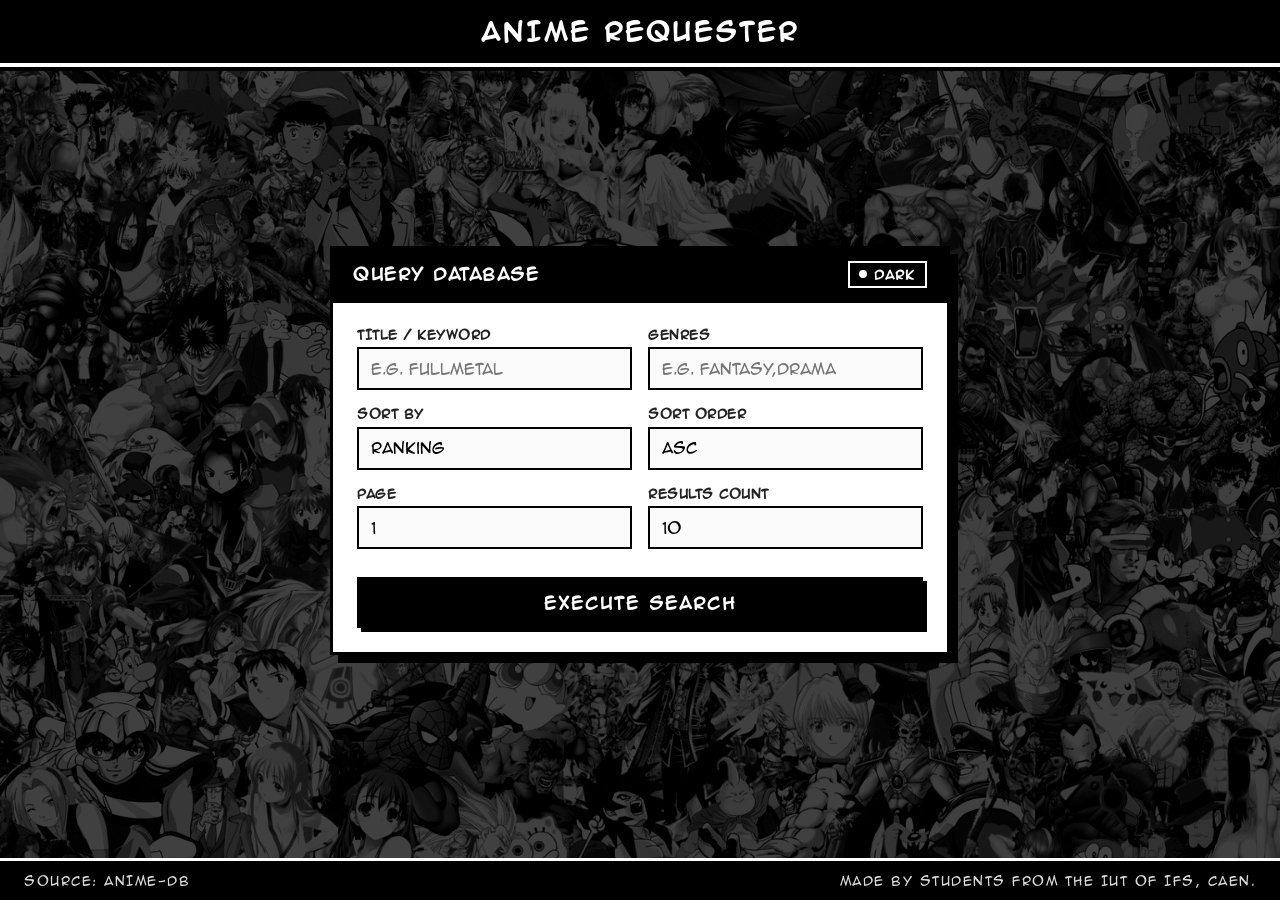
==== docs/index.html @ 2eed2f41 "Rename public to docs for GitHub Pages" ====
<!DOCTYPE html>
<html lang="fr">
<head>
    <meta charset="UTF-8">
    <meta name="viewport" content="width=device-width, initial-scale=1.0">
    <title>Anime Requester</title>
    <link href="./css/style.css" rel="stylesheet">
    <link rel="icon" type="image/x-icon" href="./img/facicon.png">
    <script type="module" src="./js/main.js"></script>
</head>
<body>
    <div id="banner-y"></div>

    <header id="banner-x">
        <div class="header-inner">
            <h1 class="logo">ANIME REQUESTER</h1>
        </div>
    </header>

    <main id="app">
        <section id="request-container">
            <input type="checkbox" id="theme-toggle" class="theme-checkbox">

            <div class="panel-header">
                <h2>QUERY DATABASE</h2>
                <label for="theme-toggle" class="theme-toggle-btn" title="Toggle form theme">
                    <span class="toggle-dot"></span>
                    <span class="toggle-text"></span>
                </label>
            </div>

            <form id="request-form">
                <div class="form-grid">
                    <div class="input-group">
                        <label for="search">Title / Keyword</label>
                        <input id="search" type="text" name="search" placeholder="e.g. Fullmetal" required>
                    </div>

                    <div class="input-group">
                        <label for="genres">Genres</label>
                        <input id="genres" type="text" name="genres" placeholder="e.g. Fantasy,Drama" required>
                    </div>

                    <div class="input-group">
                        <label for="sortBy">Sort By</label>
                        <input id="sortBy" type="text" name="sortBy" placeholder="ranking" value="ranking" required>
                    </div>

                    <div class="input-group">
                        <label for="sortOrder">Sort Order</label>
                        <input id="sortOrder" type="text" name="sortOrder" placeholder="asc or desc" value="asc" required>
                    </div>

                    <div class="input-group">
                        <label for="page">Page</label>
                        <input id="page" type="number" name="page" placeholder="1" value="1" min="1" required>
                    </div>

                    <div class="input-group">
                        <label for="size">Results Count</label>
                        <input id="size" type="number" name="size" placeholder="10" value="10" min="1" max="50" required>
                    </div>
                </div>

                <button type="submit" id="submit-btn">
                    <span>EXECUTE SEARCH</span>
                </button>
            </form>
        </section>

        <section id="response-container">
            <div id="response-content">
                <!-- à remplir avec du JS -->
            </div>
        </section>
    </main>

    <footer id="bigfoot-container">
        <div class="footer-inner">
            <p class="footer-left">SOURCE: ANIME-DB</p>
            <p class="footer-right">made by students from the IUT of Ifs, Caen.</p>
        </div>
    </footer>
</body>
</html>
---- docs/css/style.css ----
@font-face {
    font-family: "anime-italic";
    src: url("../fonts/anime-ita.otf");
}

@font-face {
    font-family: "anime-bold";
    src: url("../fonts/anime-bold.otf");
}

@font-face {
    font-family: "anime";
    src: url("../fonts/anime.otf");
}

* {
    box-sizing: border-box;
    margin: 0;
    padding: 0;
    font-family: "anime", sans-serif;
}

body {
    min-height: 100vh;
    display: flex;
    flex-direction: column;
    background-color: #0b0b0b;
    color: #111;
    position: relative;
    overflow-x: hidden;
}

/* Wallpaper */
#banner-y {
    position: fixed;
    inset: 0;
    z-index: -1;
    background-color: #000;
    background-image: url("../img/animes.jpeg");
    background-repeat: no-repeat;
    background-position: center;
    background-size: cover;
    filter: grayscale(100%) contrast(140%) brightness(0.25);
}

/* Header */
#banner-x {
    width: 100%;
    background: #000;
    border-bottom: 4px solid #fff;
    padding: 1em;
    box-shadow: 0 4px 0 #000;
}

.header-inner {
    width: 100%;
    max-width: 900px;
    margin: 0 auto;
    display: flex;
    justify-content: center; /* Center header title */
    align-items: center;
}

.logo {
    text-align: center;
    color: #fff;
    font-size: 1.5rem;
    letter-spacing: 3px;
    text-transform: uppercase;
}

/* Main */
main {
    flex: 1;
    display: flex;
    flex-direction: column;
    align-items: center;
    justify-content: center;
    padding: 2.5rem 1rem;
    width: 100%;
}


/* Dark Mode */
.theme-toggle-btn {
    cursor: pointer;
    display: inline-flex;
    align-items: center;
    gap: 0.45rem;
    border: 2px solid var(--toggle-border);
    color: var(--toggle-color);
    padding: 0.25rem 0.6rem;
    font-size: 0.75rem;
    font-weight: bold;
    letter-spacing: 1px;
    user-select: none;
    transition: all 0.15s ease;
}

.theme-toggle-btn:hover {
    transform: translate(-1px, -1px);
    box-shadow: 2px 2px 0px var(--toggle-border);
}

.toggle-dot {
    width: 8px;
    height: 8px;
    border-radius: 50%;
    background: var(--toggle-color);
    display: inline-block;
}

#request-container:has(#theme-toggle:checked) {
    --panel-bg: #000;
    --panel-border: #fff;
    --panel-shadow: #fff;
    --header-bg: #fff;
    --header-color: #000;
    --label-color: #fff;
    --input-bg: #000;
    --input-color: #fff;
    --input-border: #fff;
    --input-focus-bg: #000;
    --btn-bg: #fff;
    --btn-color: #000;
    --btn-border: #fff;
    --btn-hover-bg: #000;
    --btn-hover-color: #fff;
    --toggle-border: #000;
    --toggle-color: #000;
}
.theme-checkbox {
    display: none;
}

.toggle-text::after {
    content: "DARK";
}

#request-container:has(#theme-toggle:checked) .toggle-text::after {
    content: "LIGHT";
}

/* Panel Header */
.panel-header {
    background: var(--header-bg);
    color: var(--header-color);
    padding: 0.75rem 1.25rem;
    display: flex;
    justify-content: space-between;
    align-items: center;
    border-bottom: 3.5px solid var(--panel-border);
    transition: background 0.2s ease, color 0.2s ease;
}

.panel-header h2 {
    font-size: 1rem;
    letter-spacing: 1.5px;
}

/* Form Container */
#request-container {
    --panel-bg: #ffffff;
    --panel-border: #000000;
    --panel-shadow: #000000;
    --header-bg: #000000;
    --header-color: #ffffff;
    --label-color: #222222;
    --input-bg: #fbfbfb;
    --input-color: #000000;
    --input-border: #000000;
    --input-focus-bg: #ffffff;
    --btn-bg: #000000;
    --btn-color: #ffffff;
    --btn-border: #000000;
    --btn-hover-bg: #ffffff;
    --btn-hover-color: #000000;
    --toggle-border: #ffffff;
    --toggle-color: #ffffff;

    width: 100%;
    max-width: 620px;
    background: var(--panel-bg);
    border: 3.5px solid var(--panel-border);
    box-shadow: 8px 8px 0px var(--panel-shadow);
    transition: background 0.2s ease, border-color 0.2s ease, box-shadow 0.2s ease;
}

/* Form */
#request-form {
    width: 100%;
    padding: 1.5rem;
    display: flex;
    flex-direction: column;
    gap: 1.25rem;
}

.form-grid {
    display: grid;
    grid-template-columns: 1fr 1fr;
    gap: 1rem;
    width: 100%;
}

.input-group {
    display: flex;
    flex-direction: column;
    gap: 0.35rem;
    min-width: 0;
}

.input-group label {
    font-size: 0.75rem;
    font-weight: bold;
    text-transform: uppercase;
    letter-spacing: 0.5px;
    color: var(--label-color);
    transition: color 0.2s ease;
}

.input-group input {
    width: 100%;
    background: var(--input-bg);
    border: 2px solid var(--input-border);
    padding: 0.65rem 0.75rem;
    font-size: 0.9rem;
    color: var(--input-color);
    outline: none;
    transition: all 0.15s ease-in-out;
}

.input-group input:focus {
    background: var(--input-focus-bg);
    border-color: var(--input-border);
    box-shadow: 3px 3px 0px var(--panel-shadow);
    transform: translate(-1px, -1px);
}

/* Search Button */
#submit-btn {
    margin-top: 0.5rem;
    padding: 0.85rem;
    background: var(--btn-bg);
    color: var(--btn-color);
    border: 2px solid var(--btn-border);
    font-size: 1rem;
    font-weight: bold;
    letter-spacing: 2px;
    cursor: pointer;
    box-shadow: 4px 4px 0px var(--panel-shadow);
    transition: all 0.15s ease-in-out;
}

#submit-btn:hover {
    background: var(--btn-hover-bg);
    color: var(--btn-hover-color);
    box-shadow: 4px 4px 0px var(--panel-shadow);
    transform: translate(-2px, -2px);
}

#submit-btn:active {
    box-shadow: 1px 1px 0px var(--panel-shadow);
    transform: translate(2px, 2px);
}

/* Response Section */
#response-container {
    width: 100%;
    max-width: 620px;
    margin-top: 1.5rem;
}

/* Footer */
#bigfoot-container {
    width: 100%;
    background-color: #000;
    border-top: 3.5px solid #fff;
    color: #fff;
    padding: 0.75rem 1.5rem;
}

.footer-inner {
    max-width: 100%;
    display: flex;
    justify-content: space-between;
    font-size: 0.75rem;
    letter-spacing: 1.5px;
    opacity: 0.85;
}

/* Mobile Responsiveness */
@media (max-width: 580px) {
    .form-grid {
        grid-template-columns: 1fr;
    }

    .footer-inner {
        flex-direction: column;
        gap: 0.5rem;
        text-align: center;
    }
}
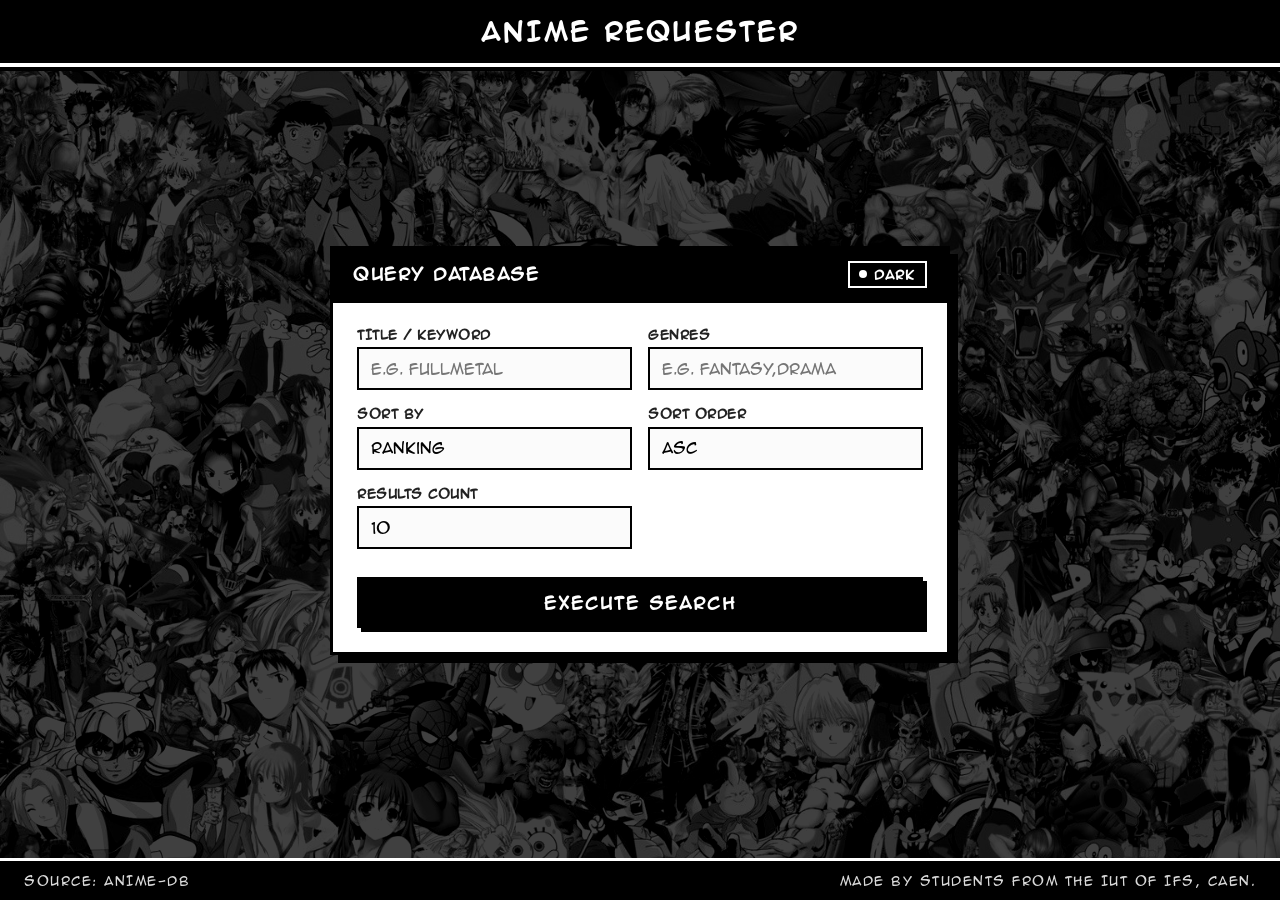
==== commit 8cd93a11: "fix: removed page selection + required entries" ====
--- a/docs/index.html
+++ b/docs/index.html
@@ -33,32 +33,27 @@
                 <div class="form-grid">
                     <div class="input-group">
                         <label for="search">Title / Keyword</label>
-                        <input id="search" type="text" name="search" placeholder="e.g. Fullmetal" required>
+                        <input id="search" type="text" name="search" placeholder="e.g. Fullmetal">
                     </div>
 
                     <div class="input-group">
                         <label for="genres">Genres</label>
-                        <input id="genres" type="text" name="genres" placeholder="e.g. Fantasy,Drama" required>
+                        <input id="genres" type="text" name="genres" placeholder="e.g. Fantasy,Drama">
                     </div>
 
                     <div class="input-group">
                         <label for="sortBy">Sort By</label>
-                        <input id="sortBy" type="text" name="sortBy" placeholder="ranking" value="ranking" required>
+                        <input id="sortBy" type="text" name="sortBy" placeholder="ranking" value="ranking">
                     </div>
 
                     <div class="input-group">
                         <label for="sortOrder">Sort Order</label>
-                        <input id="sortOrder" type="text" name="sortOrder" placeholder="asc or desc" value="asc" required>
-                    </div>
-
-                    <div class="input-group">
-                        <label for="page">Page</label>
-                        <input id="page" type="number" name="page" placeholder="1" value="1" min="1" required>
+                        <input id="sortOrder" type="text" name="sortOrder" placeholder="asc or desc" value="asc">
                     </div>
 
                     <div class="input-group">
                         <label for="size">Results Count</label>
-                        <input id="size" type="number" name="size" placeholder="10" value="10" min="1" max="50" required>
+                        <input id="size" type="number" name="size" placeholder="10" value="10" min="1" max="50">
                     </div>
                 </div>
 
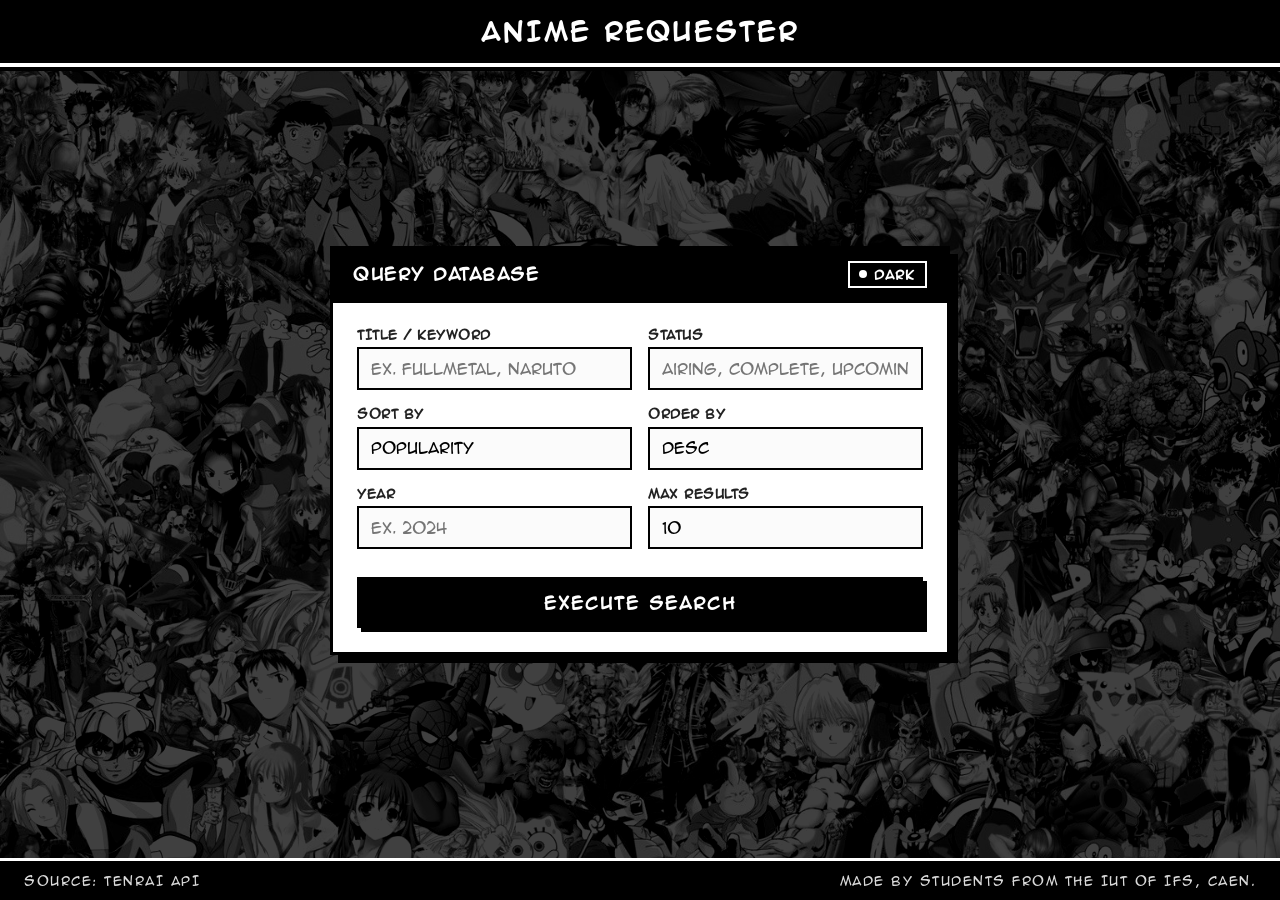
==== commit 01b0f1a7: "fix: nouvelle API" ====
--- a/docs/index.html
+++ b/docs/index.html
@@ -32,28 +32,33 @@
             <form id="request-form">
                 <div class="form-grid">
                     <div class="input-group">
-                        <label for="search">Title / Keyword</label>
-                        <input id="search" type="text" name="search" placeholder="e.g. Fullmetal">
+                        <label for="q">TITLE / KEYWORD</label>
+                        <input id="q" type="text" name="q" placeholder="ex. Fullmetal, Naruto">
                     </div>
 
                     <div class="input-group">
-                        <label for="genres">Genres</label>
-                        <input id="genres" type="text" name="genres" placeholder="e.g. Fantasy,Drama">
+                        <label for="status">STATUS</label>
+                        <input id="status" type="text" name="status" placeholder="airing, complete, upcoming">
                     </div>
 
                     <div class="input-group">
-                        <label for="sortBy">Sort By</label>
-                        <input id="sortBy" type="text" name="sortBy" placeholder="ranking" value="ranking">
+                        <label for="order_by">SORT BY</label>
+                        <input id="order_by" type="text" name="order_by" placeholder="popularity, score, rank" value="popularity">
                     </div>
 
                     <div class="input-group">
-                        <label for="sortOrder">Sort Order</label>
-                        <input id="sortOrder" type="text" name="sortOrder" placeholder="asc or desc" value="asc">
+                        <label for="sort">ORDER BY</label>
+                        <input id="sort" type="text" name="sort" placeholder="asc or desc" value="desc">
                     </div>
 
                     <div class="input-group">
-                        <label for="size">Results Count</label>
-                        <input id="size" type="number" name="size" placeholder="10" value="10" min="1" max="50">
+                        <label for="year">YEAR</label>
+                        <input id="year" type="number" name="year" placeholder="ex. 2024" min="1960" max="2030">
+                    </div>
+
+                    <div class="input-group">
+                        <label for="limit">MAX RESULTS</label>
+                        <input id="limit" type="number" name="limit" placeholder="10" value="10" min="1" max="25">
                     </div>
                 </div>
 
@@ -72,7 +77,7 @@
 
     <footer id="bigfoot-container">
         <div class="footer-inner">
-            <p class="footer-left">SOURCE: ANIME-DB</p>
+            <p class="footer-left">SOURCE: TENRAI API</p>
             <p class="footer-right">made by students from the IUT of Ifs, Caen.</p>
         </div>
     </footer>
